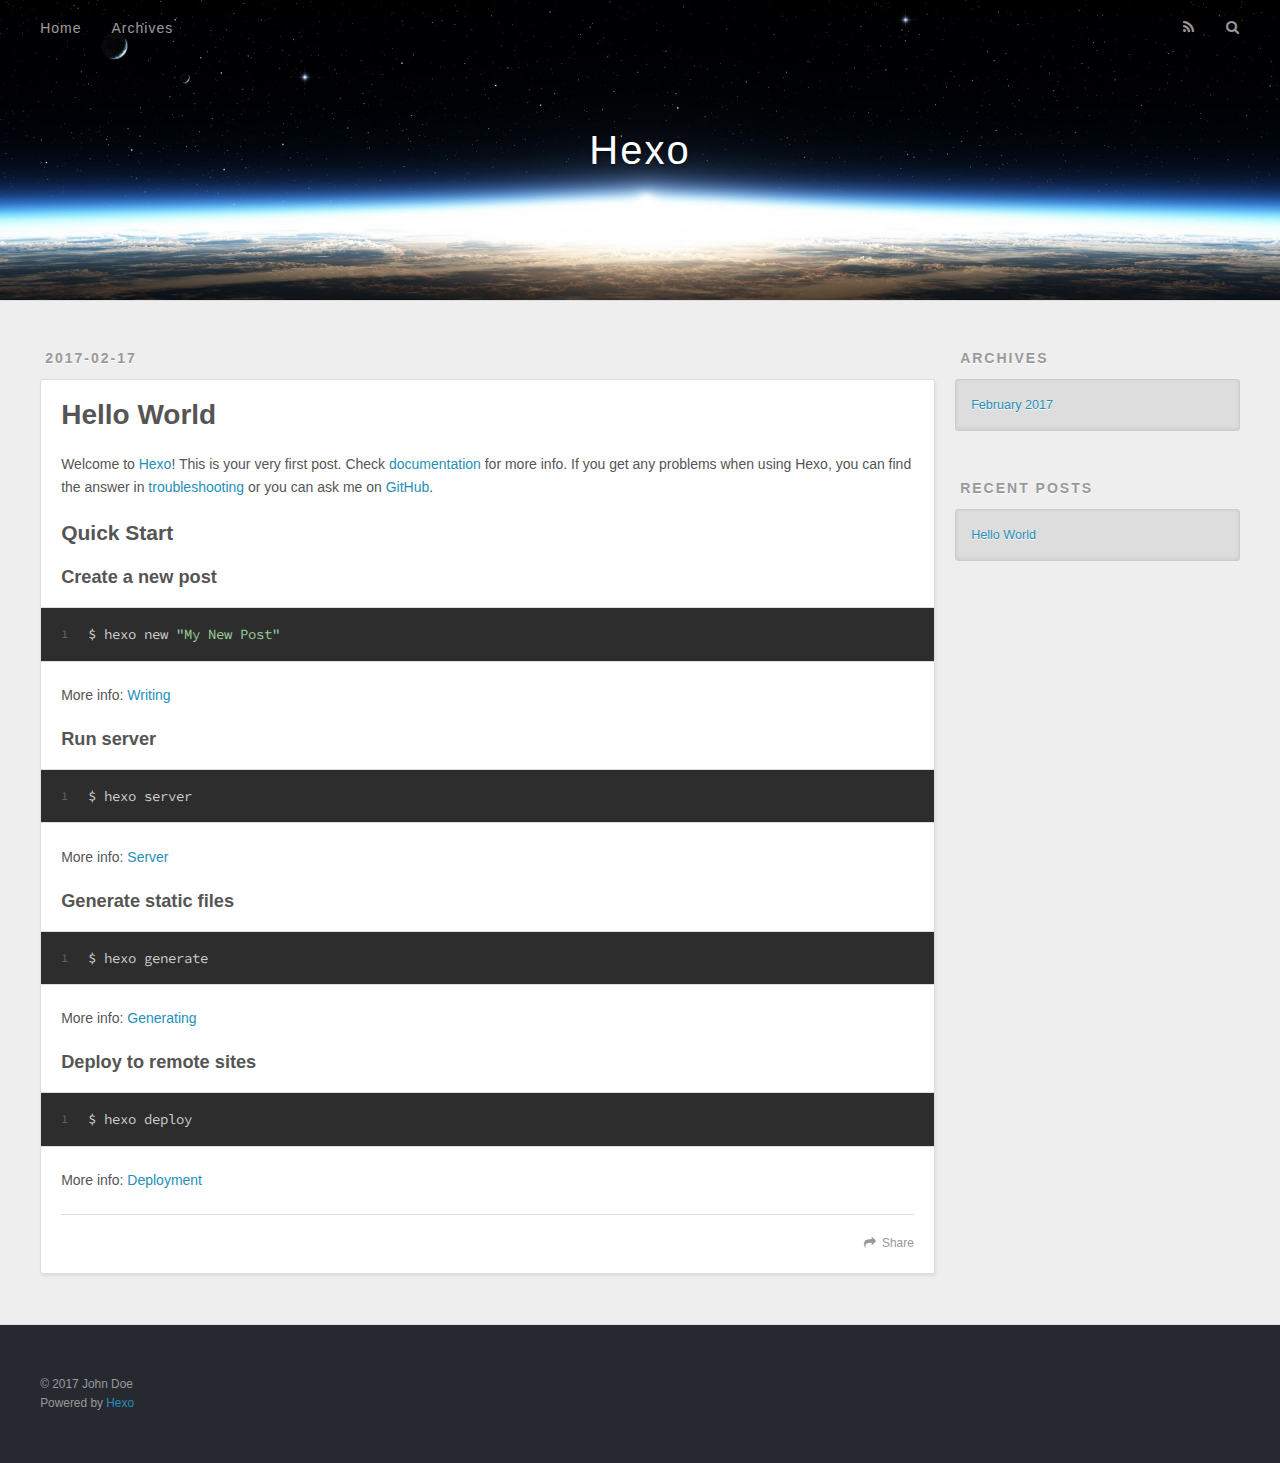
==== index.html @ b2f885b0 "Site updated: 2017-02-17 20:06:22" ====
<!DOCTYPE html>
<html>
<head>
  <meta charset="utf-8">
  
  <title>Hexo</title>
  <meta name="viewport" content="width=device-width, initial-scale=1, maximum-scale=1">
  <meta property="og:type" content="website">
<meta property="og:title" content="Hexo">
<meta property="og:url" content="http://yoursite.com/index.html">
<meta property="og:site_name" content="Hexo">
<meta name="twitter:card" content="summary">
<meta name="twitter:title" content="Hexo">
  
    <link rel="alternate" href="/atom.xml" title="Hexo" type="application/atom+xml">
  
  
    <link rel="icon" href="/favicon.png">
  
  
    <link href="//fonts.googleapis.com/css?family=Source+Code+Pro" rel="stylesheet" type="text/css">
  
  <link rel="stylesheet" href="/css/style.css">
  

</head>

<body>
  <div id="container">
    <div id="wrap">
      <header id="header">
  <div id="banner"></div>
  <div id="header-outer" class="outer">
    <div id="header-title" class="inner">
      <h1 id="logo-wrap">
        <a href="/" id="logo">Hexo</a>
      </h1>
      
    </div>
    <div id="header-inner" class="inner">
      <nav id="main-nav">
        <a id="main-nav-toggle" class="nav-icon"></a>
        
          <a class="main-nav-link" href="/">Home</a>
        
          <a class="main-nav-link" href="/archives">Archives</a>
        
      </nav>
      <nav id="sub-nav">
        
          <a id="nav-rss-link" class="nav-icon" href="/atom.xml" title="RSS Feed"></a>
        
        <a id="nav-search-btn" class="nav-icon" title="Search"></a>
      </nav>
      <div id="search-form-wrap">
        <form action="//google.com/search" method="get" accept-charset="UTF-8" class="search-form"><input type="search" name="q" results="0" class="search-form-input" placeholder="Search"><button type="submit" class="search-form-submit">&#xF002;</button><input type="hidden" name="sitesearch" value="http://yoursite.com"></form>
      </div>
    </div>
  </div>
</header>
      <div class="outer">
        <section id="main">
  
    <article id="post-hello-world" class="article article-type-post" itemscope itemprop="blogPost">
  <div class="article-meta">
    <a href="/2017/02/17/hello-world/" class="article-date">
  <time datetime="2017-02-17T10:33:42.889Z" itemprop="datePublished">2017-02-17</time>
</a>
    
  </div>
  <div class="article-inner">
    
    
      <header class="article-header">
        
  
    <h1 itemprop="name">
      <a class="article-title" href="/2017/02/17/hello-world/">Hello World</a>
    </h1>
  

      </header>
    
    <div class="article-entry" itemprop="articleBody">
      
        <p>Welcome to <a href="https://hexo.io/" target="_blank" rel="external">Hexo</a>! This is your very first post. Check <a href="https://hexo.io/docs/" target="_blank" rel="external">documentation</a> for more info. If you get any problems when using Hexo, you can find the answer in <a href="https://hexo.io/docs/troubleshooting.html" target="_blank" rel="external">troubleshooting</a> or you can ask me on <a href="https://github.com/hexojs/hexo/issues" target="_blank" rel="external">GitHub</a>.</p>
<h2 id="Quick-Start"><a href="#Quick-Start" class="headerlink" title="Quick Start"></a>Quick Start</h2><h3 id="Create-a-new-post"><a href="#Create-a-new-post" class="headerlink" title="Create a new post"></a>Create a new post</h3><figure class="highlight bash"><table><tr><td class="gutter"><pre><div class="line">1</div></pre></td><td class="code"><pre><div class="line">$ hexo new <span class="string">"My New Post"</span></div></pre></td></tr></table></figure>
<p>More info: <a href="https://hexo.io/docs/writing.html" target="_blank" rel="external">Writing</a></p>
<h3 id="Run-server"><a href="#Run-server" class="headerlink" title="Run server"></a>Run server</h3><figure class="highlight bash"><table><tr><td class="gutter"><pre><div class="line">1</div></pre></td><td class="code"><pre><div class="line">$ hexo server</div></pre></td></tr></table></figure>
<p>More info: <a href="https://hexo.io/docs/server.html" target="_blank" rel="external">Server</a></p>
<h3 id="Generate-static-files"><a href="#Generate-static-files" class="headerlink" title="Generate static files"></a>Generate static files</h3><figure class="highlight bash"><table><tr><td class="gutter"><pre><div class="line">1</div></pre></td><td class="code"><pre><div class="line">$ hexo generate</div></pre></td></tr></table></figure>
<p>More info: <a href="https://hexo.io/docs/generating.html" target="_blank" rel="external">Generating</a></p>
<h3 id="Deploy-to-remote-sites"><a href="#Deploy-to-remote-sites" class="headerlink" title="Deploy to remote sites"></a>Deploy to remote sites</h3><figure class="highlight bash"><table><tr><td class="gutter"><pre><div class="line">1</div></pre></td><td class="code"><pre><div class="line">$ hexo deploy</div></pre></td></tr></table></figure>
<p>More info: <a href="https://hexo.io/docs/deployment.html" target="_blank" rel="external">Deployment</a></p>

      
    </div>
    <footer class="article-footer">
      <a data-url="http://yoursite.com/2017/02/17/hello-world/" data-id="ciz9rru1q0000i4vyuay7y7rq" class="article-share-link">Share</a>
      
      
    </footer>
  </div>
  
</article>


  

</section>
        
          <aside id="sidebar">
  
    

  
    

  
    
  
    
  <div class="widget-wrap">
    <h3 class="widget-title">Archives</h3>
    <div class="widget">
      <ul class="archive-list"><li class="archive-list-item"><a class="archive-list-link" href="/archives/2017/02/">February 2017</a></li></ul>
    </div>
  </div>


  
    
  <div class="widget-wrap">
    <h3 class="widget-title">Recent Posts</h3>
    <div class="widget">
      <ul>
        
          <li>
            <a href="/2017/02/17/hello-world/">Hello World</a>
          </li>
        
      </ul>
    </div>
  </div>

  
</aside>
        
      </div>
      <footer id="footer">
  
  <div class="outer">
    <div id="footer-info" class="inner">
      &copy; 2017 John Doe<br>
      Powered by <a href="http://hexo.io/" target="_blank">Hexo</a>
    </div>
  </div>
</footer>
    </div>
    <nav id="mobile-nav">
  
    <a href="/" class="mobile-nav-link">Home</a>
  
    <a href="/archives" class="mobile-nav-link">Archives</a>
  
</nav>
    

<script src="//ajax.googleapis.com/ajax/libs/jquery/2.0.3/jquery.min.js"></script>


  <link rel="stylesheet" href="/fancybox/jquery.fancybox.css">
  <script src="/fancybox/jquery.fancybox.pack.js"></script>


<script src="/js/script.js"></script>

  </div>
</body>
</html>
---- css/style.css ----
body {
  width: 100%;
}
body:before,
body:after {
  content: "";
  display: table;
}
body:after {
  clear: both;
}
html,
body,
div,
span,
applet,
object,
iframe,
h1,
h2,
h3,
h4,
h5,
h6,
p,
blockquote,
pre,
a,
abbr,
acronym,
address,
big,
cite,
code,
del,
dfn,
em,
img,
ins,
kbd,
q,
s,
samp,
small,
strike,
strong,
sub,
sup,
tt,
var,
dl,
dt,
dd,
ol,
ul,
li,
fieldset,
form,
label,
legend,
table,
caption,
tbody,
tfoot,
thead,
tr,
th,
td {
  margin: 0;
  padding: 0;
  border: 0;
  outline: 0;
  font-weight: inherit;
  font-style: inherit;
  font-family: inherit;
  font-size: 100%;
  vertical-align: baseline;
}
body {
  line-height: 1;
  color: #000;
  background: #fff;
}
ol,
ul {
  list-style: none;
}
table {
  border-collapse: separate;
  border-spacing: 0;
  vertical-align: middle;
}
caption,
th,
td {
  text-align: left;
  font-weight: normal;
  vertical-align: middle;
}
a img {
  border: none;
}
input,
button {
  margin: 0;
  padding: 0;
}
input::-moz-focus-inner,
button::-moz-focus-inner {
  border: 0;
  padding: 0;
}
@font-face {
  font-family: FontAwesome;
  font-style: normal;
  font-weight: normal;
  src: url("fonts/fontawesome-webfont.eot?v=#4.0.3");
  src: url("fonts/fontawesome-webfont.eot?#iefix&v=#4.0.3") format("embedded-opentype"), url("fonts/fontawesome-webfont.woff?v=#4.0.3") format("woff"), url("fonts/fontawesome-webfont.ttf?v=#4.0.3") format("truetype"), url("fonts/fontawesome-webfont.svg#fontawesomeregular?v=#4.0.3") format("svg");
}
html,
body,
#container {
  height: 100%;
}
body {
  background: #eee;
  font: 14px "Helvetica Neue", Helvetica, Arial, sans-serif;
  -webkit-text-size-adjust: 100%;
}
.outer {
  max-width: 1220px;
  margin: 0 auto;
  padding: 0 20px;
}
.outer:before,
.outer:after {
  content: "";
  display: table;
}
.outer:after {
  clear: both;
}
.inner {
  display: inline;
  float: left;
  width: 98.33333333333333%;
  margin: 0 0.833333333333333%;
}
.left,
.alignleft {
  float: left;
}
.right,
.alignright {
  float: right;
}
.clear {
  clear: both;
}
#container {
  position: relative;
}
.mobile-nav-on {
  overflow: hidden;
}
#wrap {
  height: 100%;
  width: 100%;
  position: absolute;
  top: 0;
  left: 0;
  -webkit-transition: 0.2s ease-out;
  -moz-transition: 0.2s ease-out;
  -ms-transition: 0.2s ease-out;
  transition: 0.2s ease-out;
  z-index: 1;
  background: #eee;
}
.mobile-nav-on #wrap {
  left: 280px;
}
@media screen and (min-width: 768px) {
  #main {
    display: inline;
    float: left;
    width: 73.33333333333333%;
    margin: 0 0.833333333333333%;
  }
}
.article-date,
.article-category-link,
.archive-year,
.widget-title {
  text-decoration: none;
  text-transform: uppercase;
  letter-spacing: 2px;
  color: #999;
  margin-bottom: 1em;
  margin-left: 5px;
  line-height: 1em;
  text-shadow: 0 1px #fff;
  font-weight: bold;
}
.article-inner,
.archive-article-inner {
  background: #fff;
  -webkit-box-shadow: 1px 2px 3px #ddd;
  box-shadow: 1px 2px 3px #ddd;
  border: 1px solid #ddd;
  border-radius: 3px;
}
.article-entry h1,
.widget h1 {
  font-size: 2em;
}
.article-entry h2,
.widget h2 {
  font-size: 1.5em;
}
.article-entry h3,
.widget h3 {
  font-size: 1.3em;
}
.article-entry h4,
.widget h4 {
  font-size: 1.2em;
}
.article-entry h5,
.widget h5 {
  font-size: 1em;
}
.article-entry h6,
.widget h6 {
  font-size: 1em;
  color: #999;
}
.article-entry hr,
.widget hr {
  border: 1px dashed #ddd;
}
.article-entry strong,
.widget strong {
  font-weight: bold;
}
.article-entry em,
.widget em,
.article-entry cite,
.widget cite {
  font-style: italic;
}
.article-entry sup,
.widget sup,
.article-entry sub,
.widget sub {
  font-size: 0.75em;
  line-height: 0;
  position: relative;
  vertical-align: baseline;
}
.article-entry sup,
.widget sup {
  top: -0.5em;
}
.article-entry sub,
.widget sub {
  bottom: -0.2em;
}
.article-entry small,
.widget small {
  font-size: 0.85em;
}
.article-entry acronym,
.widget acronym,
.article-entry abbr,
.widget abbr {
  border-bottom: 1px dotted;
}
.article-entry ul,
.widget ul,
.article-entry ol,
.widget ol,
.article-entry dl,
.widget dl {
  margin: 0 20px;
  line-height: 1.6em;
}
.article-entry ul ul,
.widget ul ul,
.article-entry ol ul,
.widget ol ul,
.article-entry ul ol,
.widget ul ol,
.article-entry ol ol,
.widget ol ol {
  margin-top: 0;
  margin-bottom: 0;
}
.article-entry ul,
.widget ul {
  list-style: disc;
}
.article-entry ol,
.widget ol {
  list-style: decimal;
}
.article-entry dt,
.widget dt {
  font-weight: bold;
}
#header {
  height: 300px;
  position: relative;
  border-bottom: 1px solid #ddd;
}
#header:before,
#header:after {
  content: "";
  position: absolute;
  left: 0;
  right: 0;
  height: 40px;
}
#header:before {
  top: 0;
  background: -webkit-linear-gradient(rgba(0,0,0,0.2), transparent);
  background: -moz-linear-gradient(rgba(0,0,0,0.2), transparent);
  background: -ms-linear-gradient(rgba(0,0,0,0.2), transparent);
  background: linear-gradient(rgba(0,0,0,0.2), transparent);
}
#header:after {
  bottom: 0;
  background: -webkit-linear-gradient(transparent, rgba(0,0,0,0.2));
  background: -moz-linear-gradient(transparent, rgba(0,0,0,0.2));
  background: -ms-linear-gradient(transparent, rgba(0,0,0,0.2));
  background: linear-gradient(transparent, rgba(0,0,0,0.2));
}
#header-outer {
  height: 100%;
  position: relative;
}
#header-inner {
  position: relative;
  overflow: hidden;
}
#banner {
  position: absolute;
  top: 0;
  left: 0;
  width: 100%;
  height: 100%;
  background: url("images/banner.jpg") center #000;
  -webkit-background-size: cover;
  -moz-background-size: cover;
  background-size: cover;
  z-index: -1;
}
#header-title {
  text-align: center;
  height: 40px;
  position: absolute;
  top: 50%;
  left: 0;
  margin-top: -20px;
}
#logo,
#subtitle {
  text-decoration: none;
  color: #fff;
  font-weight: 300;
  text-shadow: 0 1px 4px rgba(0,0,0,0.3);
}
#logo {
  font-size: 40px;
  line-height: 40px;
  letter-spacing: 2px;
}
#subtitle {
  font-size: 16px;
  line-height: 16px;
  letter-spacing: 1px;
}
#subtitle-wrap {
  margin-top: 16px;
}
#main-nav {
  float: left;
  margin-left: -15px;
}
.nav-icon,
.main-nav-link {
  float: left;
  color: #fff;
  opacity: 0.6;
  text-decoration: none;
  text-shadow: 0 1px rgba(0,0,0,0.2);
  -webkit-transition: opacity 0.2s;
  -moz-transition: opacity 0.2s;
  -ms-transition: opacity 0.2s;
  transition: opacity 0.2s;
  display: block;
  padding: 20px 15px;
}
.nav-icon:hover,
.main-nav-link:hover {
  opacity: 1;
}
.nav-icon {
  font-family: FontAwesome;
  text-align: center;
  font-size: 14px;
  width: 14px;
  height: 14px;
  padding: 20px 15px;
  position: relative;
  cursor: pointer;
}
.main-nav-link {
  font-weight: 300;
  letter-spacing: 1px;
}
@media screen and (max-width: 479px) {
  .main-nav-link {
    display: none;
  }
}
#main-nav-toggle {
  display: none;
}
#main-nav-toggle:before {
  content: "\f0c9";
}
@media screen and (max-width: 479px) {
  #main-nav-toggle {
    display: block;
  }
}
#sub-nav {
  float: right;
  margin-right: -15px;
}
#nav-rss-link:before {
  content: "\f09e";
}
#nav-search-btn:before {
  content: "\f002";
}
#search-form-wrap {
  position: absolute;
  top: 15px;
  width: 150px;
  height: 30px;
  right: -150px;
  opacity: 0;
  -webkit-transition: 0.2s ease-out;
  -moz-transition: 0.2s ease-out;
  -ms-transition: 0.2s ease-out;
  transition: 0.2s ease-out;
}
#search-form-wrap.on {
  opacity: 1;
  right: 0;
}
@media screen and (max-width: 479px) {
  #search-form-wrap {
    width: 100%;
    right: -100%;
  }
}
.search-form {
  position: absolute;
  top: 0;
  left: 0;
  right: 0;
  background: #fff;
  padding: 5px 15px;
  border-radius: 15px;
  -webkit-box-shadow: 0 0 10px rgba(0,0,0,0.3);
  box-shadow: 0 0 10px rgba(0,0,0,0.3);
}
.search-form-input {
  border: none;
  background: none;
  color: #555;
  width: 100%;
  font: 13px "Helvetica Neue", Helvetica, Arial, sans-serif;
  outline: none;
}
.search-form-input::-webkit-search-results-decoration,
.search-form-input::-webkit-search-cancel-button {
  -webkit-appearance: none;
}
.search-form-submit {
  position: absolute;
  top: 50%;
  right: 10px;
  margin-top: -7px;
  font: 13px FontAwesome;
  border: none;
  background: none;
  color: #bbb;
  cursor: pointer;
}
.search-form-submit:hover,
.search-form-submit:focus {
  color: #777;
}
.article {
  margin: 50px 0;
}
.article-inner {
  overflow: hidden;
}
.article-meta:before,
.article-meta:after {
  content: "";
  display: table;
}
.article-meta:after {
  clear: both;
}
.article-date {
  float: left;
}
.article-category {
  float: left;
  line-height: 1em;
  color: #ccc;
  text-shadow: 0 1px #fff;
  margin-left: 8px;
}
.article-category:before {
  content: "\2022";
}
.article-category-link {
  margin: 0 12px 1em;
}
.article-header {
  padding: 20px 20px 0;
}
.article-title {
  text-decoration: none;
  font-size: 2em;
  font-weight: bold;
  color: #555;
  line-height: 1.1em;
  -webkit-transition: color 0.2s;
  -moz-transition: color 0.2s;
  -ms-transition: color 0.2s;
  transition: color 0.2s;
}
a.article-title:hover {
  color: #258fb8;
}
.article-entry {
  color: #555;
  padding: 0 20px;
}
.article-entry:before,
.article-entry:after {
  content: "";
  display: table;
}
.article-entry:after {
  clear: both;
}
.article-entry p,
.article-entry table {
  line-height: 1.6em;
  margin: 1.6em 0;
}
.article-entry h1,
.article-entry h2,
.article-entry h3,
.article-entry h4,
.article-entry h5,
.article-entry h6 {
  font-weight: bold;
}
.article-entry h1,
.article-entry h2,
.article-entry h3,
.article-entry h4,
.article-entry h5,
.article-entry h6 {
  line-height: 1.1em;
  margin: 1.1em 0;
}
.article-entry a {
  color: #258fb8;
  text-decoration: none;
}
.article-entry a:hover {
  text-decoration: underline;
}
.article-entry ul,
.article-entry ol,
.article-entry dl {
  margin-top: 1.6em;
  margin-bottom: 1.6em;
}
.article-entry img,
.article-entry video {
  max-width: 100%;
  height: auto;
  display: block;
  margin: auto;
}
.article-entry iframe {
  border: none;
}
.article-entry table {
  width: 100%;
  border-collapse: collapse;
  border-spacing: 0;
}
.article-entry th {
  font-weight: bold;
  border-bottom: 3px solid #ddd;
  padding-bottom: 0.5em;
}
.article-entry td {
  border-bottom: 1px solid #ddd;
  padding: 10px 0;
}
.article-entry blockquote {
  font-family: Georgia, "Times New Roman", serif;
  font-size: 1.4em;
  margin: 1.6em 20px;
  text-align: center;
}
.article-entry blockquote footer {
  font-size: 14px;
  margin: 1.6em 0;
  font-family: "Helvetica Neue", Helvetica, Arial, sans-serif;
}
.article-entry blockquote footer cite:before {
  content: "—";
  padding: 0 0.5em;
}
.article-entry .pullquote {
  text-align: left;
  width: 45%;
  margin: 0;
}
.article-entry .pullquote.left {
  margin-left: 0.5em;
  margin-right: 1em;
}
.article-entry .pullquote.right {
  margin-right: 0.5em;
  margin-left: 1em;
}
.article-entry .caption {
  color: #999;
  display: block;
  font-size: 0.9em;
  margin-top: 0.5em;
  position: relative;
  text-align: center;
}
.article-entry .video-container {
  position: relative;
  padding-top: 56.25%;
  height: 0;
  overflow: hidden;
}
.article-entry .video-container iframe,
.article-entry .video-container object,
.article-entry .video-container embed {
  position: absolute;
  top: 0;
  left: 0;
  width: 100%;
  height: 100%;
  margin-top: 0;
}
.article-more-link a {
  display: inline-block;
  line-height: 1em;
  padding: 6px 15px;
  border-radius: 15px;
  background: #eee;
  color: #999;
  text-shadow: 0 1px #fff;
  text-decoration: none;
}
.article-more-link a:hover {
  background: #258fb8;
  color: #fff;
  text-decoration: none;
  text-shadow: 0 1px #1e7293;
}
.article-footer {
  font-size: 0.85em;
  line-height: 1.6em;
  border-top: 1px solid #ddd;
  padding-top: 1.6em;
  margin: 0 20px 20px;
}
.article-footer:before,
.article-footer:after {
  content: "";
  display: table;
}
.article-footer:after {
  clear: both;
}
.article-footer a {
  color: #999;
  text-decoration: none;
}
.article-footer a:hover {
  color: #555;
}
.article-tag-list-item {
  float: left;
  margin-right: 10px;
}
.article-tag-list-link:before {
  content: "#";
}
.article-comment-link {
  float: right;
}
.article-comment-link:before {
  content: "\f075";
  font-family: FontAwesome;
  padding-right: 8px;
}
.article-share-link {
  cursor: pointer;
  float: right;
  margin-left: 20px;
}
.article-share-link:before {
  content: "\f064";
  font-family: FontAwesome;
  padding-right: 6px;
}
#article-nav {
  position: relative;
}
#article-nav:before,
#article-nav:after {
  content: "";
  display: table;
}
#article-nav:after {
  clear: both;
}
@media screen and (min-width: 768px) {
  #article-nav {
    margin: 50px 0;
  }
  #article-nav:before {
    width: 8px;
    height: 8px;
    position: absolute;
    top: 50%;
    left: 50%;
    margin-top: -4px;
    margin-left: -4px;
    content: "";
    border-radius: 50%;
    background: #ddd;
    -webkit-box-shadow: 0 1px 2px #fff;
    box-shadow: 0 1px 2px #fff;
  }
}
.article-nav-link-wrap {
  text-decoration: none;
  text-shadow: 0 1px #fff;
  color: #999;
  -webkit-box-sizing: border-box;
  -moz-box-sizing: border-box;
  box-sizing: border-box;
  margin-top: 50px;
  text-align: center;
  display: block;
}
.article-nav-link-wrap:hover {
  color: #555;
}
@media screen and (min-width: 768px) {
  .article-nav-link-wrap {
    width: 50%;
    margin-top: 0;
  }
}
@media screen and (min-width: 768px) {
  #article-nav-newer {
    float: left;
    text-align: right;
    padding-right: 20px;
  }
}
@media screen and (min-width: 768px) {
  #article-nav-older {
    float: right;
    text-align: left;
    padding-left: 20px;
  }
}
.article-nav-caption {
  text-transform: uppercase;
  letter-spacing: 2px;
  color: #ddd;
  line-height: 1em;
  font-weight: bold;
}
#article-nav-newer .article-nav-caption {
  margin-right: -2px;
}
.article-nav-title {
  font-size: 0.85em;
  line-height: 1.6em;
  margin-top: 0.5em;
}
.article-share-box {
  position: absolute;
  display: none;
  background: #fff;
  -webkit-box-shadow: 1px 2px 10px rgba(0,0,0,0.2);
  box-shadow: 1px 2px 10px rgba(0,0,0,0.2);
  border-radius: 3px;
  margin-left: -145px;
  overflow: hidden;
  z-index: 1;
}
.article-share-box.on {
  display: block;
}
.article-share-input {
  width: 100%;
  background: none;
  -webkit-box-sizing: border-box;
  -moz-box-sizing: border-box;
  box-sizing: border-box;
  font: 14px "Helvetica Neue", Helvetica, Arial, sans-serif;
  padding: 0 15px;
  color: #555;
  outline: none;
  border: 1px solid #ddd;
  border-radius: 3px 3px 0 0;
  height: 36px;
  line-height: 36px;
}
.article-share-links {
  background: #eee;
}
.article-share-links:before,
.article-share-links:after {
  content: "";
  display: table;
}
.article-share-links:after {
  clear: both;
}
.article-share-twitter,
.article-share-facebook,
.article-share-pinterest,
.article-share-google {
  width: 50px;
  height: 36px;
  display: block;
  float: left;
  position: relative;
  color: #999;
  text-shadow: 0 1px #fff;
}
.article-share-twitter:before,
.article-share-facebook:before,
.article-share-pinterest:before,
.article-share-google:before {
  font-size: 20px;
  font-family: FontAwesome;
  width: 20px;
  height: 20px;
  position: absolute;
  top: 50%;
  left: 50%;
  margin-top: -10px;
  margin-left: -10px;
  text-align: center;
}
.article-share-twitter:hover,
.article-share-facebook:hover,
.article-share-pinterest:hover,
.article-share-google:hover {
  color: #fff;
}
.article-share-twitter:before {
  content: "\f099";
}
.article-share-twitter:hover {
  background: #00aced;
  text-shadow: 0 1px #008abe;
}
.article-share-facebook:before {
  content: "\f09a";
}
.article-share-facebook:hover {
  background: #3b5998;
  text-shadow: 0 1px #2f477a;
}
.article-share-pinterest:before {
  content: "\f0d2";
}
.article-share-pinterest:hover {
  background: #cb2027;
  text-shadow: 0 1px #a21a1f;
}
.article-share-google:before {
  content: "\f0d5";
}
.article-share-google:hover {
  background: #dd4b39;
  text-shadow: 0 1px #be3221;
}
.article-gallery {
  background: #000;
  position: relative;
}
.article-gallery-photos {
  position: relative;
  overflow: hidden;
}
.article-gallery-img {
  display: none;
  max-width: 100%;
}
.article-gallery-img:first-child {
  display: block;
}
.article-gallery-img.loaded {
  position: absolute;
  display: block;
}
.article-gallery-img img {
  display: block;
  max-width: 100%;
  margin: 0 auto;
}
#comments {
  background: #fff;
  -webkit-box-shadow: 1px 2px 3px #ddd;
  box-shadow: 1px 2px 3px #ddd;
  padding: 20px;
  border: 1px solid #ddd;
  border-radius: 3px;
  margin: 50px 0;
}
#comments a {
  color: #258fb8;
}
.archives-wrap {
  margin: 50px 0;
}
.archives:before,
.archives:after {
  content: "";
  display: table;
}
.archives:after {
  clear: both;
}
.archive-year-wrap {
  margin-bottom: 1em;
}
.archives {
  -webkit-column-gap: 10px;
  -moz-column-gap: 10px;
  column-gap: 10px;
}
@media screen and (min-width: 480px) and (max-width: 767px) {
  .archives {
    -webkit-column-count: 2;
    -moz-column-count: 2;
    column-count: 2;
  }
}
@media screen and (min-width: 768px) {
  .archives {
    -webkit-column-count: 3;
    -moz-column-count: 3;
    column-count: 3;
  }
}
.archive-article {
  -webkit-column-break-inside: avoid;
  page-break-inside: avoid;
  overflow: hidden;
  break-inside: avoid-column;
}
.archive-article-inner {
  padding: 10px;
  margin-bottom: 15px;
}
.archive-article-title {
  text-decoration: none;
  font-weight: bold;
  color: #555;
  -webkit-transition: color 0.2s;
  -moz-transition: color 0.2s;
  -ms-transition: color 0.2s;
  transition: color 0.2s;
  line-height: 1.6em;
}
.archive-article-title:hover {
  color: #258fb8;
}
.archive-article-footer {
  margin-top: 1em;
}
.archive-article-date {
  color: #999;
  text-decoration: none;
  font-size: 0.85em;
  line-height: 1em;
  margin-bottom: 0.5em;
  display: block;
}
#page-nav {
  margin: 50px auto;
  background: #fff;
  -webkit-box-shadow: 1px 2px 3px #ddd;
  box-shadow: 1px 2px 3px #ddd;
  border: 1px solid #ddd;
  border-radius: 3px;
  text-align: center;
  color: #999;
  overflow: hidden;
}
#page-nav:before,
#page-nav:after {
  content: "";
  display: table;
}
#page-nav:after {
  clear: both;
}
#page-nav a,
#page-nav span {
  padding: 10px 20px;
  line-height: 1;
  height: 2ex;
}
#page-nav a {
  color: #999;
  text-decoration: none;
}
#page-nav a:hover {
  background: #999;
  color: #fff;
}
#page-nav .prev {
  float: left;
}
#page-nav .next {
  float: right;
}
#page-nav .page-number {
  display: inline-block;
}
@media screen and (max-width: 479px) {
  #page-nav .page-number {
    display: none;
  }
}
#page-nav .current {
  color: #555;
  font-weight: bold;
}
#page-nav .space {
  color: #ddd;
}
#footer {
  background: #262a30;
  padding: 50px 0;
  border-top: 1px solid #ddd;
  color: #999;
}
#footer a {
  color: #258fb8;
  text-decoration: none;
}
#footer a:hover {
  text-decoration: underline;
}
#footer-info {
  line-height: 1.6em;
  font-size: 0.85em;
}
.article-entry pre,
.article-entry .highlight {
  background: #2d2d2d;
  margin: 0 -20px;
  padding: 15px 20px;
  border-style: solid;
  border-color: #ddd;
  border-width: 1px 0;
  overflow: auto;
  color: #ccc;
  line-height: 22.400000000000002px;
}
.article-entry .highlight .gutter pre,
.article-entry .gist .gist-file .gist-data .line-numbers {
  color: #666;
  font-size: 0.85em;
}
.article-entry pre,
.article-entry code {
  font-family: "Source Code Pro", Consolas, Monaco, Menlo, Consolas, monospace;
}
.article-entry code {
  background: #eee;
  text-shadow: 0 1px #fff;
  padding: 0 0.3em;
}
.article-entry pre code {
  background: none;
  text-shadow: none;
  padding: 0;
}
.article-entry .highlight pre {
  border: none;
  margin: 0;
  padding: 0;
}
.article-entry .highlight table {
  margin: 0;
  width: auto;
}
.article-entry .highlight td {
  border: none;
  padding: 0;
}
.article-entry .highlight figcaption {
  font-size: 0.85em;
  color: #999;
  line-height: 1em;
  margin-bottom: 1em;
}
.article-entry .highlight figcaption:before,
.article-entry .highlight figcaption:after {
  content: "";
  display: table;
}
.article-entry .highlight figcaption:after {
  clear: both;
}
.article-entry .highlight figcaption a {
  float: right;
}
.article-entry .highlight .gutter pre {
  text-align: right;
  padding-right: 20px;
}
.article-entry .highlight .line {
  height: 22.400000000000002px;
}
.article-entry .highlight .line.marked {
  background: #515151;
}
.article-entry .gist {
  margin: 0 -20px;
  border-style: solid;
  border-color: #ddd;
  border-width: 1px 0;
  background: #2d2d2d;
  padding: 15px 20px 15px 0;
}
.article-entry .gist .gist-file {
  border: none;
  font-family: "Source Code Pro", Consolas, Monaco, Menlo, Consolas, monospace;
  margin: 0;
}
.article-entry .gist .gist-file .gist-data {
  background: none;
  border: none;
}
.article-entry .gist .gist-file .gist-data .line-numbers {
  background: none;
  border: none;
  padding: 0 20px 0 0;
}
.article-entry .gist .gist-file .gist-data .line-data {
  padding: 0 !important;
}
.article-entry .gist .gist-file .highlight {
  margin: 0;
  padding: 0;
  border: none;
}
.article-entry .gist .gist-file .gist-meta {
  background: #2d2d2d;
  color: #999;
  font: 0.85em "Helvetica Neue", Helvetica, Arial, sans-serif;
  text-shadow: 0 0;
  padding: 0;
  margin-top: 1em;
  margin-left: 20px;
}
.article-entry .gist .gist-file .gist-meta a {
  color: #258fb8;
  font-weight: normal;
}
.article-entry .gist .gist-file .gist-meta a:hover {
  text-decoration: underline;
}
pre .comment,
pre .title {
  color: #999;
}
pre .variable,
pre .attribute,
pre .tag,
pre .regexp,
pre .ruby .constant,
pre .xml .tag .title,
pre .xml .pi,
pre .xml .doctype,
pre .html .doctype,
pre .css .id,
pre .css .class,
pre .css .pseudo {
  color: #f2777a;
}
pre .number,
pre .preprocessor,
pre .built_in,
pre .literal,
pre .params,
pre .constant {
  color: #f99157;
}
pre .class,
pre .ruby .class .title,
pre .css .rules .attribute {
  color: #9c9;
}
pre .string,
pre .value,
pre .inheritance,
pre .header,
pre .ruby .symbol,
pre .xml .cdata {
  color: #9c9;
}
pre .css .hexcolor {
  color: #6cc;
}
pre .function,
pre .python .decorator,
pre .python .title,
pre .ruby .function .title,
pre .ruby .title .keyword,
pre .perl .sub,
pre .javascript .title,
pre .coffeescript .title {
  color: #69c;
}
pre .keyword,
pre .javascript .function {
  color: #c9c;
}
@media screen and (max-width: 479px) {
  #mobile-nav {
    position: absolute;
    top: 0;
    left: 0;
    width: 280px;
    height: 100%;
    background: #191919;
    border-right: 1px solid #fff;
  }
}
@media screen and (max-width: 479px) {
  .mobile-nav-link {
    display: block;
    color: #999;
    text-decoration: none;
    padding: 15px 20px;
    font-weight: bold;
  }
  .mobile-nav-link:hover {
    color: #fff;
  }
}
@media screen and (min-width: 768px) {
  #sidebar {
    display: inline;
    float: left;
    width: 23.333333333333332%;
    margin: 0 0.833333333333333%;
  }
}
.widget-wrap {
  margin: 50px 0;
}
.widget {
  color: #777;
  text-shadow: 0 1px #fff;
  background: #ddd;
  -webkit-box-shadow: 0 -1px 4px #ccc inset;
  box-shadow: 0 -1px 4px #ccc inset;
  border: 1px solid #ccc;
  padding: 15px;
  border-radius: 3px;
}
.widget a {
  color: #258fb8;
  text-decoration: none;
}
.widget a:hover {
  text-decoration: underline;
}
.widget ul ul,
.widget ol ul,
.widget dl ul,
.widget ul ol,
.widget ol ol,
.widget dl ol,
.widget ul dl,
.widget ol dl,
.widget dl dl {
  margin-left: 15px;
  list-style: disc;
}
.widget {
  line-height: 1.6em;
  word-wrap: break-word;
  font-size: 0.9em;
}
.widget ul,
.widget ol {
  list-style: none;
  margin: 0;
}
.widget ul ul,
.widget ol ul,
.widget ul ol,
.widget ol ol {
  margin: 0 20px;
}
.widget ul ul,
.widget ol ul {
  list-style: disc;
}
.widget ul ol,
.widget ol ol {
  list-style: decimal;
}
.category-list-count,
.tag-list-count,
.archive-list-count {
  padding-left: 5px;
  color: #999;
  font-size: 0.85em;
}
.category-list-count:before,
.tag-list-count:before,
.archive-list-count:before {
  content: "(";
}
.category-list-count:after,
.tag-list-count:after,
.archive-list-count:after {
  content: ")";
}
.tagcloud a {
  margin-right: 5px;
  display: inline-block;
}
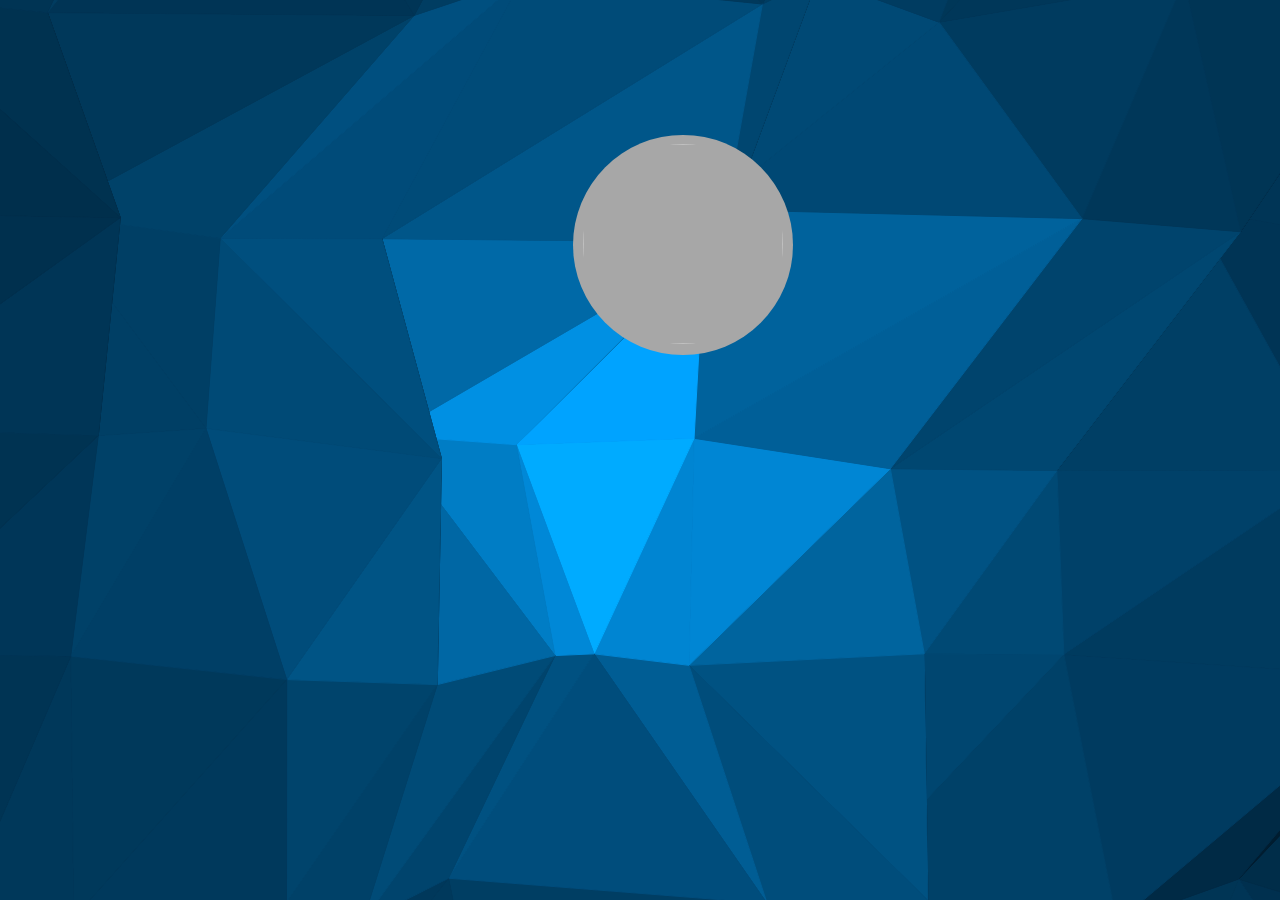
==== commit f86f92d5: "添加了背景" ====
--- a/index.html
+++ b/index.html
@@ -1,180 +1,45 @@
 <!DOCTYPE html>
 <html>
-<head>
-  <meta charset="utf-8">
-  
-  <title>Hexo</title>
-  <meta name="viewport" content="width=device-width, initial-scale=1, maximum-scale=1">
-  <meta property="og:type" content="website">
-<meta property="og:title" content="Hexo">
-<meta property="og:url" content="http://yoursite.com/index.html">
-<meta property="og:site_name" content="Hexo">
-<meta name="twitter:card" content="summary">
-<meta name="twitter:title" content="Hexo">
-  
-    <link rel="alternate" href="/atom.xml" title="Hexo" type="application/atom+xml">
-  
-  
-    <link rel="icon" href="/favicon.png">
-  
-  
-    <link href="//fonts.googleapis.com/css?family=Source+Code+Pro" rel="stylesheet" type="text/css">
-  
-  <link rel="stylesheet" href="/css/style.css">
-  
-
-</head>
-
-<body>
-  <div id="container">
-    <div id="wrap">
-      <header id="header">
-  <div id="banner"></div>
-  <div id="header-outer" class="outer">
-    <div id="header-title" class="inner">
-      <h1 id="logo-wrap">
-        <a href="/" id="logo">Hexo</a>
-      </h1>
-      
-    </div>
-    <div id="header-inner" class="inner">
-      <nav id="main-nav">
-        <a id="main-nav-toggle" class="nav-icon"></a>
-        
-          <a class="main-nav-link" href="/">Home</a>
-        
-          <a class="main-nav-link" href="/archives">Archives</a>
-        
-      </nav>
-      <nav id="sub-nav">
-        
-          <a id="nav-rss-link" class="nav-icon" href="/atom.xml" title="RSS Feed"></a>
-        
-        <a id="nav-search-btn" class="nav-icon" title="Search"></a>
-      </nav>
-      <div id="search-form-wrap">
-        <form action="//google.com/search" method="get" accept-charset="UTF-8" class="search-form"><input type="search" name="q" results="0" class="search-form-input" placeholder="Search"><button type="submit" class="search-form-submit">&#xF002;</button><input type="hidden" name="sitesearch" value="http://yoursite.com"></form>
-      </div>
-    </div>
-  </div>
-</header>
-      <div class="outer">
-        <section id="main">
-  
-    <article id="post-hello-world" class="article article-type-post" itemscope itemprop="blogPost">
-  <div class="article-meta">
-    <a href="/2017/02/17/hello-world/" class="article-date">
-  <time datetime="2017-02-17T10:33:42.889Z" itemprop="datePublished">2017-02-17</time>
-</a>
-    
-  </div>
-  <div class="article-inner">
-    
-    
-      <header class="article-header">
-        
-  
-    <h1 itemprop="name">
-      <a class="article-title" href="/2017/02/17/hello-world/">Hello World</a>
-    </h1>
-  
-
-      </header>
-    
-    <div class="article-entry" itemprop="articleBody">
-      
-        <p>Welcome to <a href="https://hexo.io/" target="_blank" rel="external">Hexo</a>! This is your very first post. Check <a href="https://hexo.io/docs/" target="_blank" rel="external">documentation</a> for more info. If you get any problems when using Hexo, you can find the answer in <a href="https://hexo.io/docs/troubleshooting.html" target="_blank" rel="external">troubleshooting</a> or you can ask me on <a href="https://github.com/hexojs/hexo/issues" target="_blank" rel="external">GitHub</a>.</p>
-<h2 id="Quick-Start"><a href="#Quick-Start" class="headerlink" title="Quick Start"></a>Quick Start</h2><h3 id="Create-a-new-post"><a href="#Create-a-new-post" class="headerlink" title="Create a new post"></a>Create a new post</h3><figure class="highlight bash"><table><tr><td class="gutter"><pre><div class="line">1</div></pre></td><td class="code"><pre><div class="line">$ hexo new <span class="string">"My New Post"</span></div></pre></td></tr></table></figure>
-<p>More info: <a href="https://hexo.io/docs/writing.html" target="_blank" rel="external">Writing</a></p>
-<h3 id="Run-server"><a href="#Run-server" class="headerlink" title="Run server"></a>Run server</h3><figure class="highlight bash"><table><tr><td class="gutter"><pre><div class="line">1</div></pre></td><td class="code"><pre><div class="line">$ hexo server</div></pre></td></tr></table></figure>
-<p>More info: <a href="https://hexo.io/docs/server.html" target="_blank" rel="external">Server</a></p>
-<h3 id="Generate-static-files"><a href="#Generate-static-files" class="headerlink" title="Generate static files"></a>Generate static files</h3><figure class="highlight bash"><table><tr><td class="gutter"><pre><div class="line">1</div></pre></td><td class="code"><pre><div class="line">$ hexo generate</div></pre></td></tr></table></figure>
-<p>More info: <a href="https://hexo.io/docs/generating.html" target="_blank" rel="external">Generating</a></p>
-<h3 id="Deploy-to-remote-sites"><a href="#Deploy-to-remote-sites" class="headerlink" title="Deploy to remote sites"></a>Deploy to remote sites</h3><figure class="highlight bash"><table><tr><td class="gutter"><pre><div class="line">1</div></pre></td><td class="code"><pre><div class="line">$ hexo deploy</div></pre></td></tr></table></figure>
-<p>More info: <a href="https://hexo.io/docs/deployment.html" target="_blank" rel="external">Deployment</a></p>
-
-      
-    </div>
-    <footer class="article-footer">
-      <a data-url="http://yoursite.com/2017/02/17/hello-world/" data-id="ciz9rru1q0000i4vyuay7y7rq" class="article-share-link">Share</a>
-      
-      
-    </footer>
-  </div>
-  
-</article>
-
-
-  
-
-</section>
-        
-          <aside id="sidebar">
-  
-    
-
-  
-    
-
-  
-    
-  
-    
-  <div class="widget-wrap">
-    <h3 class="widget-title">Archives</h3>
-    <div class="widget">
-      <ul class="archive-list"><li class="archive-list-item"><a class="archive-list-link" href="/archives/2017/02/">February 2017</a></li></ul>
-    </div>
-  </div>
-
-
-  
-    
-  <div class="widget-wrap">
-    <h3 class="widget-title">Recent Posts</h3>
-    <div class="widget">
-      <ul>
-        
-          <li>
-            <a href="/2017/02/17/hello-world/">Hello World</a>
-          </li>
-        
-      </ul>
-    </div>
-  </div>
-
-  
-</aside>
-        
-      </div>
-      <footer id="footer">
-  
-  <div class="outer">
-    <div id="footer-info" class="inner">
-      &copy; 2017 John Doe<br>
-      Powered by <a href="http://hexo.io/" target="_blank">Hexo</a>
-    </div>
-  </div>
-</footer>
-    </div>
-    <nav id="mobile-nav">
-  
-    <a href="/" class="mobile-nav-link">Home</a>
-  
-    <a href="/archives" class="mobile-nav-link">Archives</a>
-  
-</nav>
-    
-
-<script src="//ajax.googleapis.com/ajax/libs/jquery/2.0.3/jquery.min.js"></script>
-
-
-  <link rel="stylesheet" href="/fancybox/jquery.fancybox.css">
-  <script src="/fancybox/jquery.fancybox.pack.js"></script>
-
-
-<script src="/js/script.js"></script>
-
-  </div>
-</body>
-</html>+	<head>
+		<meta charset="utf-8" />
+		<title>test</title>
+		<link rel="stylesheet" href="css/index.css" />
+	</head>
+	<body>
+		<!--<div id="media">-->
+			<!--<video width="100%" height="100%" autoplay loop style="min-width: 1366px;">
+				<source src="video/bg-video.mp4" type="video/mp4">
+				<source src="video/bg-video.ogg" type="video/ogg">
+				<source src="video/bg-video.webm" type="video/webm">
+			</video>-->
+			<div id="container"><div id="output"></div></div>
+		<!--</div>-->
+		<div id="wrapper">
+			<div id="content">
+				<div id="headportraitWrapper">
+					<img src="img/headportrait.png" id="headportrait" />
+				</div>
+				<br><br><br><br><br><br><br>
+				<!--<h1>周鹏</h1>
+				<h2>爱好：看电影</h2>-->
+			</div>
+		</div>
+		<script src="js/jquery.js"></script>
+		<script type="text/javascript" src="js/vector.js" ></script>
+		<script>
+			window.onload=function(){
+				document.getElementById('content').className+='init';
+				var victor = new Victor("container", "output");
+				var theme = [
+						["#002c4a", "#005584"],
+						["#35ac03", "#3f4303"]
+					]
+		        var random = Math.ceil(Math.random()*2)-1;
+		        console.log(random);
+		        var color = theme[random];
+		        victor(color).set();
+			}
+		</script>
+	</body>
+	
+</html>
--- a/css/index.css
+++ b/css/index.css
@@ -0,0 +1,82 @@
+*{
+	margin: 0;
+	padding: 0;
+}
+body {
+    background: rgb(33, 12, 13);
+    min-width: 1366px;
+    font-family: 'Microsoft YaHei';
+    color: white;
+    overflow: hidden;
+}
+div#media{
+	position: relative;
+	top: 0;
+	left: 0;
+	/*z-index: -999;*/			
+}
+div#wrapper{
+	position: relative;
+	height: 100%;
+	width: 100%;
+}
+
+div#content{
+	margin: 0 auto;
+	padding-top: 15vh;
+	width: 700px;
+	/*height: 100vh;*/
+	text-align: center;
+	/*background: yellowgreen;*/
+	position: relative;
+	transition: all 2s;
+	transform:rotateX(80deg);
+	-webkit-transform:rotateX(80deg); /* Safari and Chrome */
+	-moz-transform:rotateX(80deg); /* Firefox */
+	transform:rotate3d(1,1,0,80deg);
+	opacity: 0;
+}
+
+.init{
+	transform:rotateX(0deg) !important;
+	-webkit-transform:rotateX(0deg) !important; /* Safari and Chrome */
+	-moz-transform:rotateX(0deg) !important; /* Firefox */
+	transform:rotate3d(0,0,0,45deg) !important;
+	opacity: 1 !important;
+}
+div#headportraitWrapper{
+	margin: 0 auto;
+	/*margin-top: 15vh;*/
+	height: 220px;
+	width: 220px;
+	background: #a7a7a7;
+	border-radius: 50%;
+	text-align: center;
+	line-height: 216px;
+	transition: all 1s cubic-bezier(0.4, 0.4, 0.81, 1.51);
+}
+div#headportraitWrapper:hover{
+	transform:rotateY(180deg) !important;
+	-webkit-transform:rotateY(180deg) !important; /* Safari and Chrome */
+	-moz-transform:rotateY(180deg) !important; /* Firefox */
+}
+img#headportrait{
+	width: 200px;
+	height: 200px;
+	border-radius: 50%;
+	vertical-align: middle;
+}
+
+div#loginDiv div#loginChenkbox{
+    margin-bottom:10px;
+}
+
+#container {
+		position: absolute;
+		height: 100%;
+		width: 100%;
+	}
+#output {
+	width: 100%;
+	height: 100%;
+}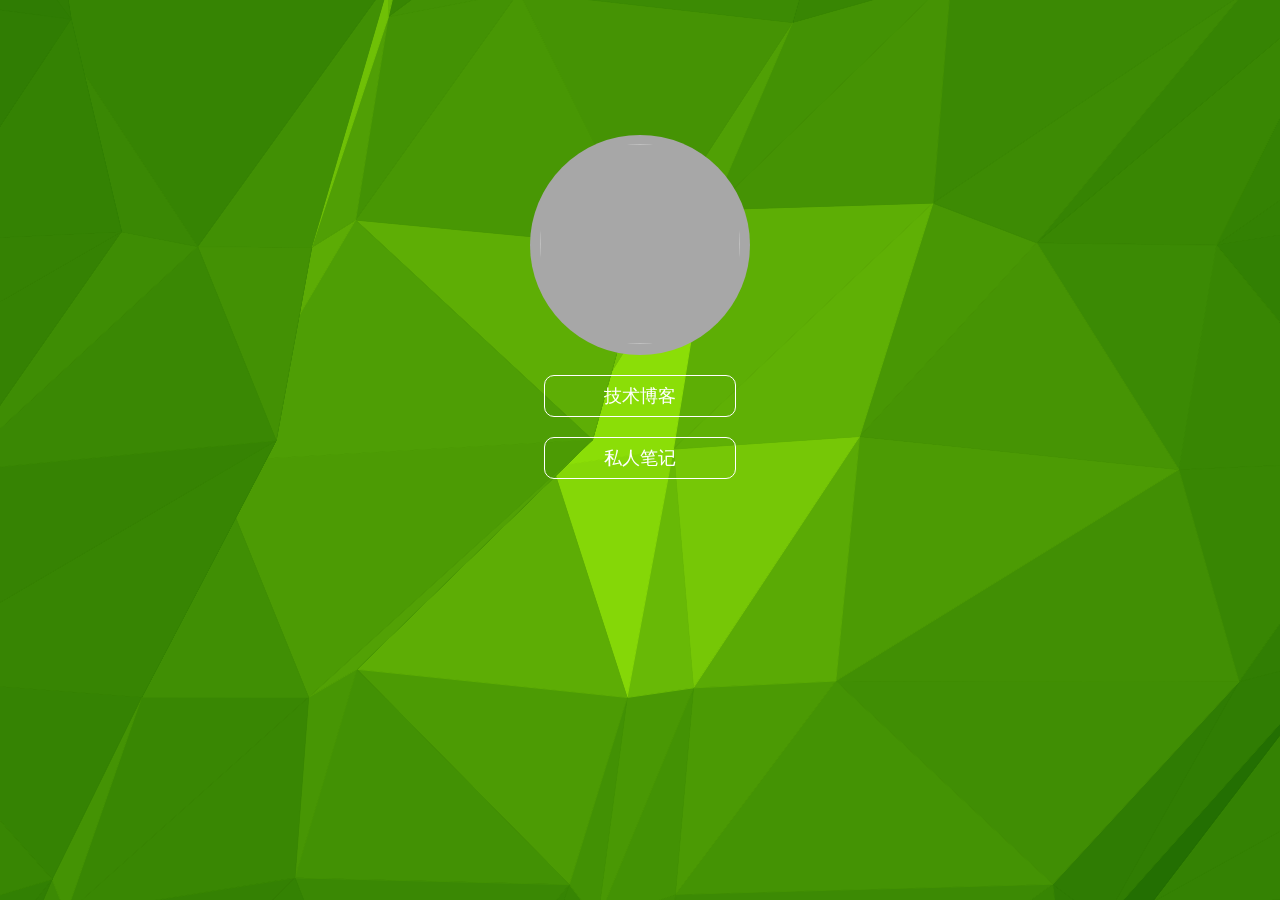
==== commit 84c4b708: "添加了翻转" ====
--- a/index.html
+++ b/index.html
@@ -2,8 +2,10 @@
 <html>
 	<head>
 		<meta charset="utf-8" />
+		<meta name="viewport" content="width=device-width,initial-scale=1,minimum-scale=1,maximum-scale=1,user-scalable=no" />
 		<title>test</title>
 		<link rel="stylesheet" href="css/index.css" />
+		
 	</head>
 	<body>
 		<!--<div id="media">-->
@@ -16,12 +18,15 @@
 		<!--</div>-->
 		<div id="wrapper">
 			<div id="content">
-				<div id="headportraitWrapper">
-					<img src="img/headportrait.png" id="headportrait" />
+				<div id="overturnDiv">
+					<div id="headportraitWrapper">
+						<img src="img/headportrait.png" id="headportrait" />
+					</div>
+					<div>123</div>
 				</div>
-				<br><br><br><br><br><br><br>
-				<!--<h1>周鹏</h1>
-				<h2>爱好：看电影</h2>-->
+				
+				<a href="/myBlogs">技术博客</a>
+				<a href="/myNotebook">私人笔记</a>
 			</div>
 		</div>
 		<script src="js/jquery.js"></script>
--- a/css/index.css
+++ b/css/index.css
@@ -4,7 +4,7 @@
 }
 body {
     background: rgb(33, 12, 13);
-    min-width: 1366px;
+    /*min-width: 1366px;*/
     font-family: 'Microsoft YaHei';
     color: white;
     overflow: hidden;
@@ -53,13 +53,18 @@
 	border-radius: 50%;
 	text-align: center;
 	line-height: 216px;
-	transition: all 1s cubic-bezier(0.4, 0.4, 0.81, 1.51);
+	transition: all .8s ease-in-out;
+	backface-visibility:hidden;
+	z-index: 1;
 }
-div#headportraitWrapper:hover{
-	transform:rotateY(180deg) !important;
-	-webkit-transform:rotateY(180deg) !important; /* Safari and Chrome */
-	-moz-transform:rotateY(180deg) !important; /* Firefox */
+div#overturnDiv:hover div:nth-of-type(1){
+	transform:rotateY(-180deg) !important;
+	-webkit-transform:rotateY(-180deg) !important; /* Safari and Chrome */
+	-moz-transform:rotateY(-180deg) !important; /* Firefox */	
 }
+/*div#headportraitWrapper:hover{
+
+}*/
 img#headportrait{
 	width: 200px;
 	height: 200px;
@@ -79,4 +84,56 @@
 #output {
 	width: 100%;
 	height: 100%;
-}+}
+a{
+	margin: 0 auto;
+	margin-top: 20px;
+	display: block;
+    text-decoration: none;
+    color: white;
+    border: 1px white solid;
+    border-radius: 10px;
+    width: 190px;
+    height: 40px;
+    margin-bottom: 20px;
+    line-height: 40px;
+    font-size: 18px;
+}
+
+a:hover{
+	border: 1px dodgerblue solid;
+}
+
+div#overturnDiv{
+    position: relative;
+    width: 223px;
+    border-radius: 50%;
+    margin: 0 auto;
+    -webkit-perspective: 800px;
+    -moz-perspective: 800px;
+}
+
+div#overturnDiv>div:nth-of-type(2){
+	position: absolute;
+	top: 0;
+	left: 50%;
+	margin-left: -110px;
+	/*margin-top: 15vh;*/
+	height: 220px;
+	width: 220px;
+	background: #a7a7a7;
+	border-radius: 50%;
+	text-align: center;
+	line-height: 216px;
+	z-index: 2;
+	transition: all .8s ease-in-out;
+	backface-visibility:hidden;
+	transform:rotateY(180deg) !important;
+	-webkit-transform:rotateY(180deg) !important; /* Safari and Chrome */
+	-moz-transform:rotateY(180deg) !important; /* Firefox */
+}
+div#overturnDiv:hover div:nth-of-type(2){
+	transform:rotateY(0deg) !important;
+	-webkit-transform:rotateY(0deg) !important; /* Safari and Chrome */
+	-moz-transform:rotateY(0deg) !important; /* Firefox */
+}
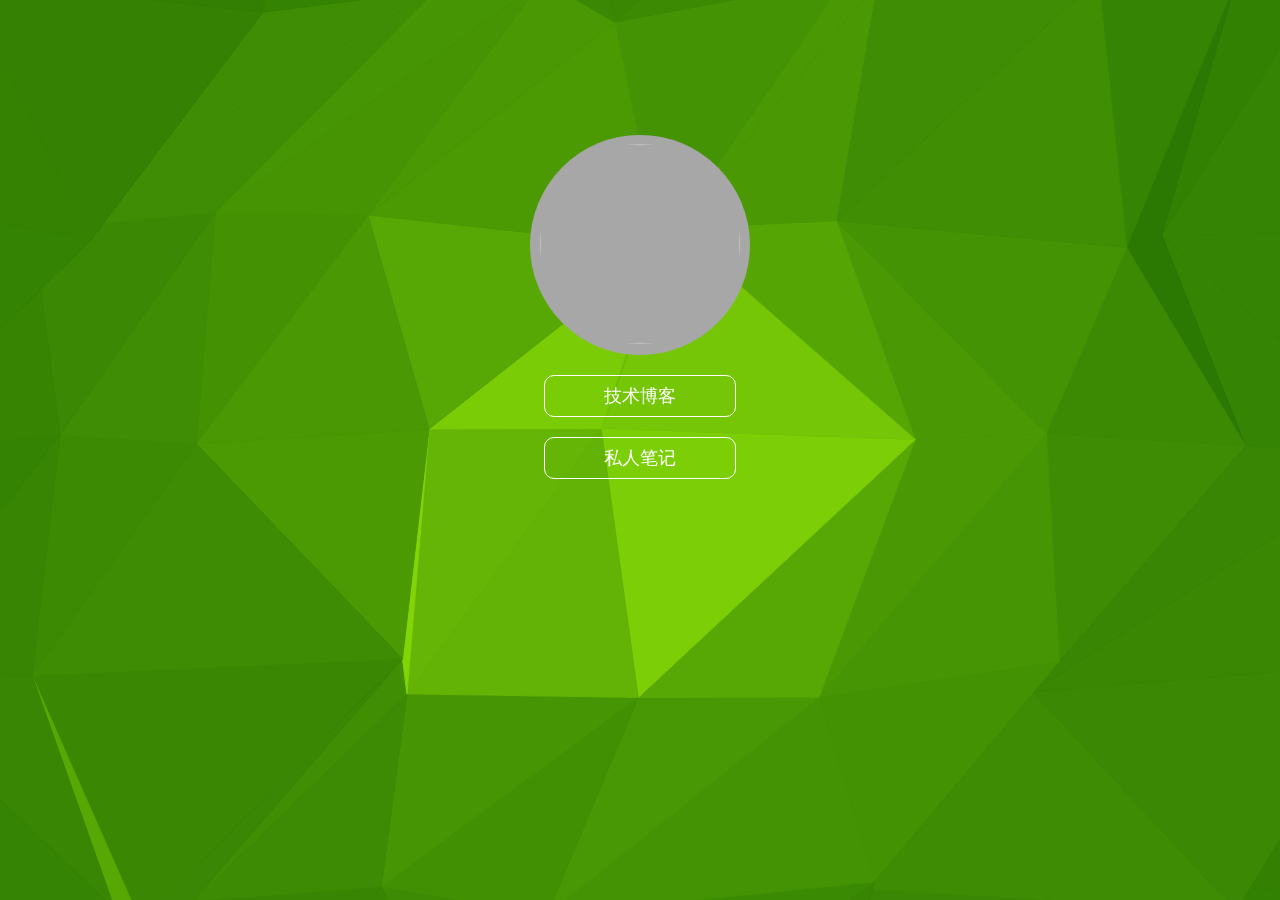
==== commit ae629d83: "添加了头像" ====
--- a/index.html
+++ b/index.html
@@ -19,10 +19,12 @@
 		<div id="wrapper">
 			<div id="content">
 				<div id="overturnDiv">
-					<div id="headportraitWrapper">
-						<img src="img/headportrait.png" id="headportrait" />
+					<div class="headportraitWrapper">
+						<img src="img/headportrait.png" class="headportrait" />
 					</div>
-					<div>123</div>
+					<div class="headportraitWrapper blueBack">
+						<img src="img/relHead.png" class="headportrait" />
+					</div>
 				</div>
 				
 				<a href="/myBlogs">技术博客</a>
--- a/css/index.css
+++ b/css/index.css
@@ -44,7 +44,7 @@
 	transform:rotate3d(0,0,0,45deg) !important;
 	opacity: 1 !important;
 }
-div#headportraitWrapper{
+div.headportraitWrapper{
 	margin: 0 auto;
 	/*margin-top: 15vh;*/
 	height: 220px;
@@ -57,6 +57,9 @@
 	backface-visibility:hidden;
 	z-index: 1;
 }
+.blueBack{
+	background: #35ac03 !important;
+}
 div#overturnDiv:hover div:nth-of-type(1){
 	transform:rotateY(-180deg) !important;
 	-webkit-transform:rotateY(-180deg) !important; /* Safari and Chrome */
@@ -65,7 +68,7 @@
 /*div#headportraitWrapper:hover{
 
 }*/
-img#headportrait{
+img.headportrait{
 	width: 200px;
 	height: 200px;
 	border-radius: 50%;
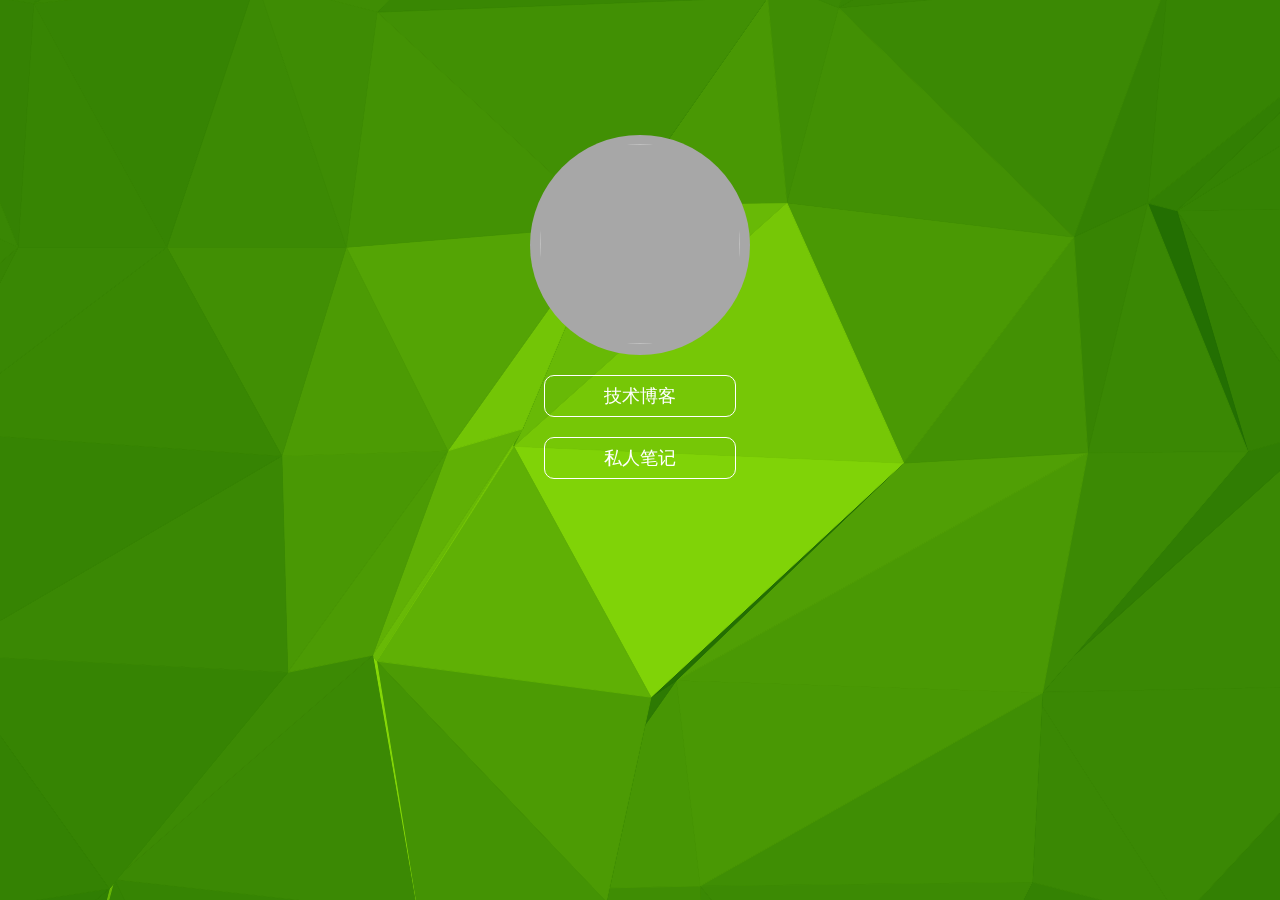
==== commit 4555c6fd: "修改了标题" ====
--- a/index.html
+++ b/index.html
@@ -3,7 +3,7 @@
 	<head>
 		<meta charset="utf-8" />
 		<meta name="viewport" content="width=device-width,initial-scale=1,minimum-scale=1,maximum-scale=1,user-scalable=no" />
-		<title>test</title>
+		<title>Richard Chou's home page</title>
 		<link rel="stylesheet" href="css/index.css" />
 		
 	</head>
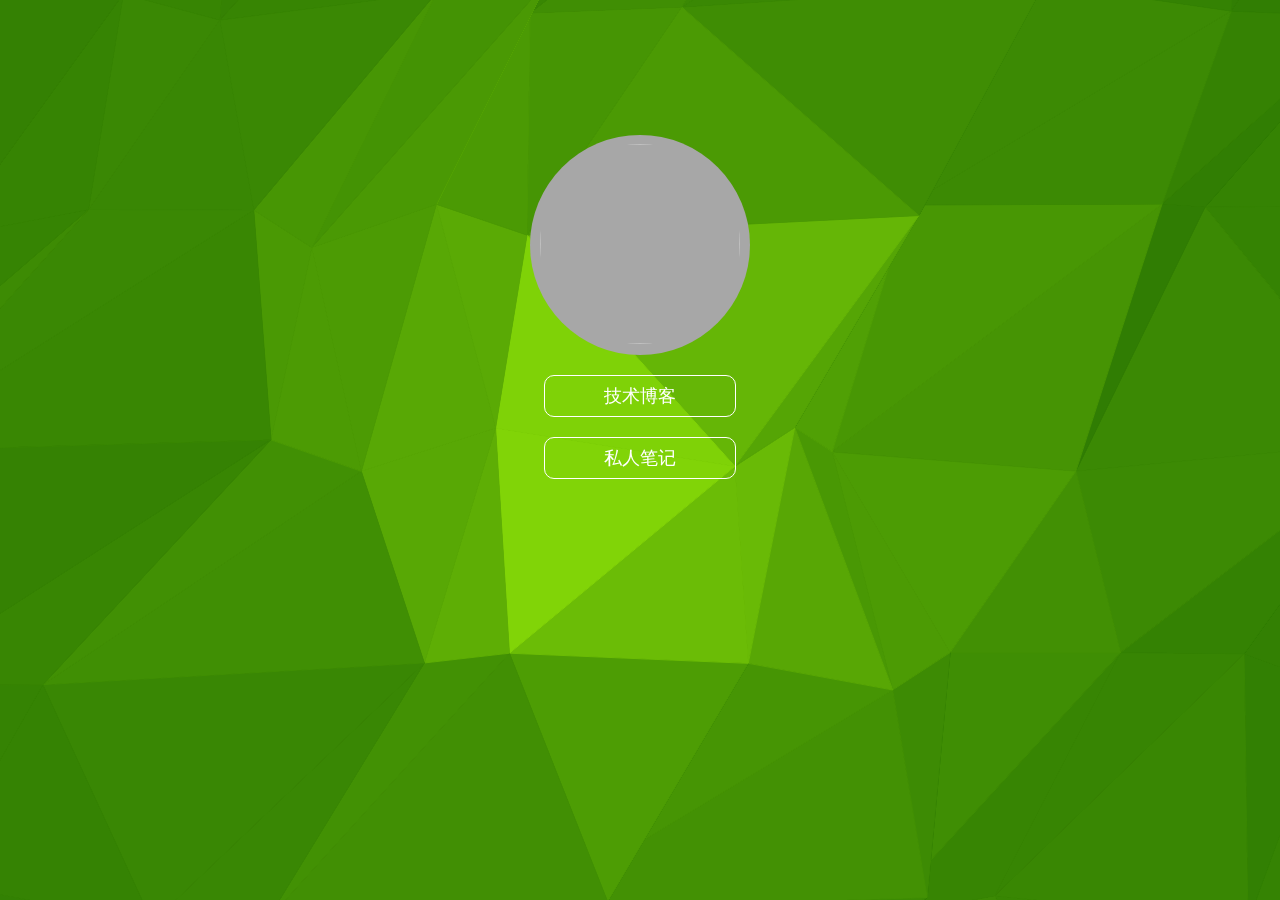
==== commit 7f9bc4e0: "。" ====
--- a/index.html
+++ b/index.html
@@ -3,7 +3,7 @@
 	<head>
 		<meta charset="utf-8" />
 		<meta name="viewport" content="width=device-width,initial-scale=1,minimum-scale=1,maximum-scale=1,user-scalable=no" />
-		<title>Richard Chou's home page</title>
+		<title>test</title>
 		<link rel="stylesheet" href="css/index.css" />
 		
 	</head>
@@ -19,11 +19,11 @@
 		<div id="wrapper">
 			<div id="content">
 				<div id="overturnDiv">
-					<div class="headportraitWrapper">
-						<img src="img/headportrait.png" class="headportrait" />
+					<div id="headportraitWrapper">
+						<img src="img/headportrait.png" id="headportrait" />
 					</div>
-					<div class="headportraitWrapper blueBack">
-						<img src="img/relHead.png" class="headportrait" />
+					<div>
+						
 					</div>
 				</div>
 				
--- a/css/index.css
+++ b/css/index.css
@@ -44,7 +44,7 @@
 	transform:rotate3d(0,0,0,45deg) !important;
 	opacity: 1 !important;
 }
-div.headportraitWrapper{
+div#headportraitWrapper{
 	margin: 0 auto;
 	/*margin-top: 15vh;*/
 	height: 220px;
@@ -57,9 +57,6 @@
 	backface-visibility:hidden;
 	z-index: 1;
 }
-.blueBack{
-	background: #35ac03 !important;
-}
 div#overturnDiv:hover div:nth-of-type(1){
 	transform:rotateY(-180deg) !important;
 	-webkit-transform:rotateY(-180deg) !important; /* Safari and Chrome */
@@ -68,7 +65,7 @@
 /*div#headportraitWrapper:hover{
 
 }*/
-img.headportrait{
+img#headportrait{
 	width: 200px;
 	height: 200px;
 	border-radius: 50%;
@@ -127,7 +124,7 @@
 	background: #a7a7a7;
 	border-radius: 50%;
 	text-align: center;
-	line-height: 216px;
+	/*line-height: 216px;*/
 	z-index: 2;
 	transition: all .8s ease-in-out;
 	backface-visibility:hidden;
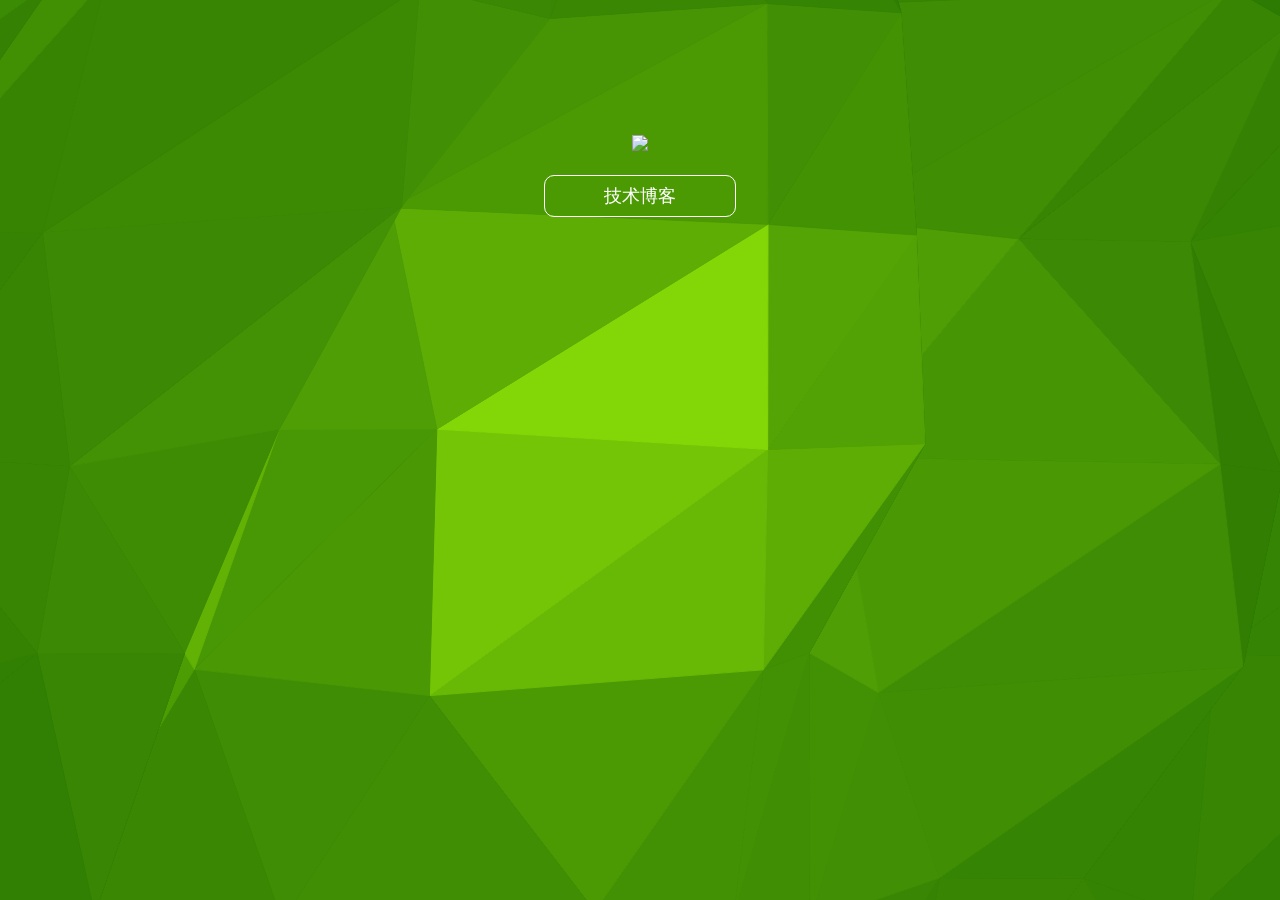
==== commit 39fb84c7: "去掉了个人笔记" ====
--- a/index.html
+++ b/index.html
@@ -2,8 +2,9 @@
 <html>
 	<head>
 		<meta charset="utf-8" />
+		<meta name="baidu-site-verification" content="PVbFtTnOtZ" />
 		<meta name="viewport" content="width=device-width,initial-scale=1,minimum-scale=1,maximum-scale=1,user-scalable=no" />
-		<title>test</title>
+		<title>Richard Chou's home page</title>
 		<link rel="stylesheet" href="css/index.css" />
 		
 	</head>
@@ -19,16 +20,16 @@
 		<div id="wrapper">
 			<div id="content">
 				<div id="overturnDiv">
-					<div id="headportraitWrapper">
-						<img src="img/headportrait.png" id="headportrait" />
+					<div class="headportraitWrapper">
+						<img src="img/headportrait.png" class="headportrait" />
 					</div>
-					<div>
-						
+					<div class="headportraitWrapper blueBack">
+						<img src="img/relHead.png" class="headportrait" />
 					</div>
 				</div>
 				
 				<a href="/myBlogs">技术博客</a>
-				<a href="/myNotebook">私人笔记</a>
+				<!--<a href="/myNotebook">私人笔记</a>-->
 			</div>
 		</div>
 		<script src="js/jquery.js"></script>
